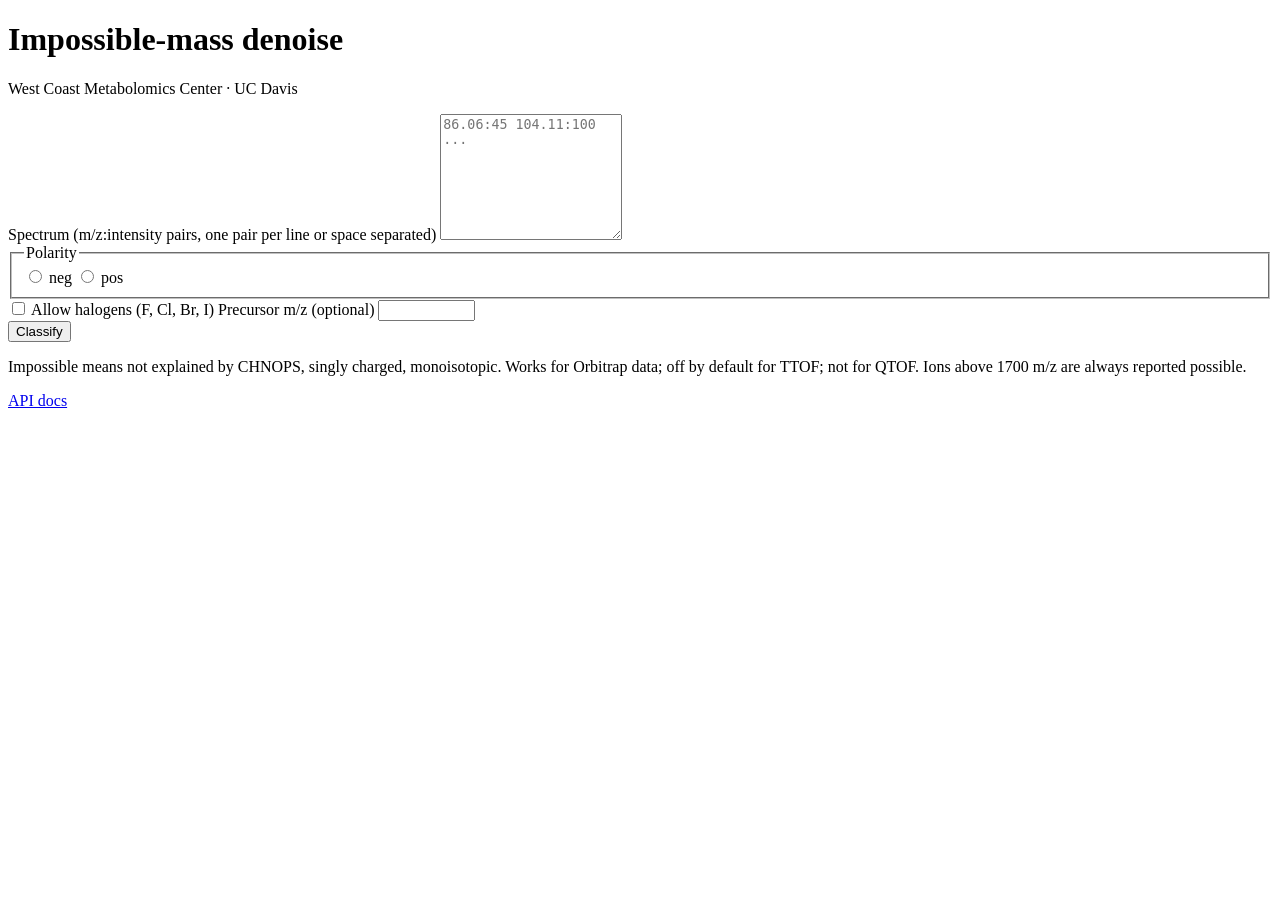
==== denoise_service/static/index.html @ 5b2153a5 "feat(service): UC Davis styled paste-and-plot page Manual check: served on :8300, headless Chrome at" ====
<!DOCTYPE html>
<html lang="en">
<head>
<meta charset="utf-8">
<meta name="viewport" content="width=device-width, initial-scale=1">
<meta name="theme-color" content="#022851">
<title>Impossible-mass denoise</title>
<link rel="stylesheet" href="/static/style.css">
</head>
<body>
<header class="site">
  <h1>Impossible-mass denoise</h1>
  <p class="sub">West Coast Metabolomics Center &middot; UC Davis</p>
</header>
<main>
  <form id="form" novalidate>
    <label for="spectrum">Spectrum (m/z:intensity pairs, one pair per line or space separated)</label>
    <textarea id="spectrum" rows="8" spellcheck="false" placeholder="86.06:45 104.11:100 ..."></textarea>

    <fieldset>
      <legend>Polarity</legend>
      <label class="inline"><input type="radio" name="mode" value="neg"> neg</label>
      <label class="inline"><input type="radio" name="mode" value="pos"> pos</label>
    </fieldset>

    <div class="row">
      <label class="inline"><input type="checkbox" id="halogens"> Allow halogens (F, Cl, Br, I)</label>
      <label class="inline" for="precursor">Precursor m/z (optional)
        <input type="text" inputmode="decimal" id="precursor" size="10"></label>
    </div>

    <button type="submit" id="go">Classify</button>
    <p id="message" role="alert" class="message" hidden></p>
  </form>

  <section id="result" aria-live="polite" hidden>
    <p id="summary" class="summary"></p>
    <div id="plot"></div>
    <div class="actions">
      <button type="button" id="copy" class="secondary">Copy as JSON</button>
      <span id="copystatus" class="muted"></span>
    </div>
    <table id="table">
      <thead><tr><th scope="col">m/z</th><th scope="col">Intensity</th><th scope="col">Verdict</th></tr></thead>
      <tbody></tbody>
    </table>
  </section>

  <p class="caveat">Impossible means not explained by CHNOPS, singly charged, monoisotopic. Works for Orbitrap data; off by default for TTOF; not for QTOF. Ions above 1700 m/z are always reported possible.</p>
  <p class="muted"><a href="/docs">API docs</a></p>
</main>
<script src="/static/app.js"></script>
</body>
</html>
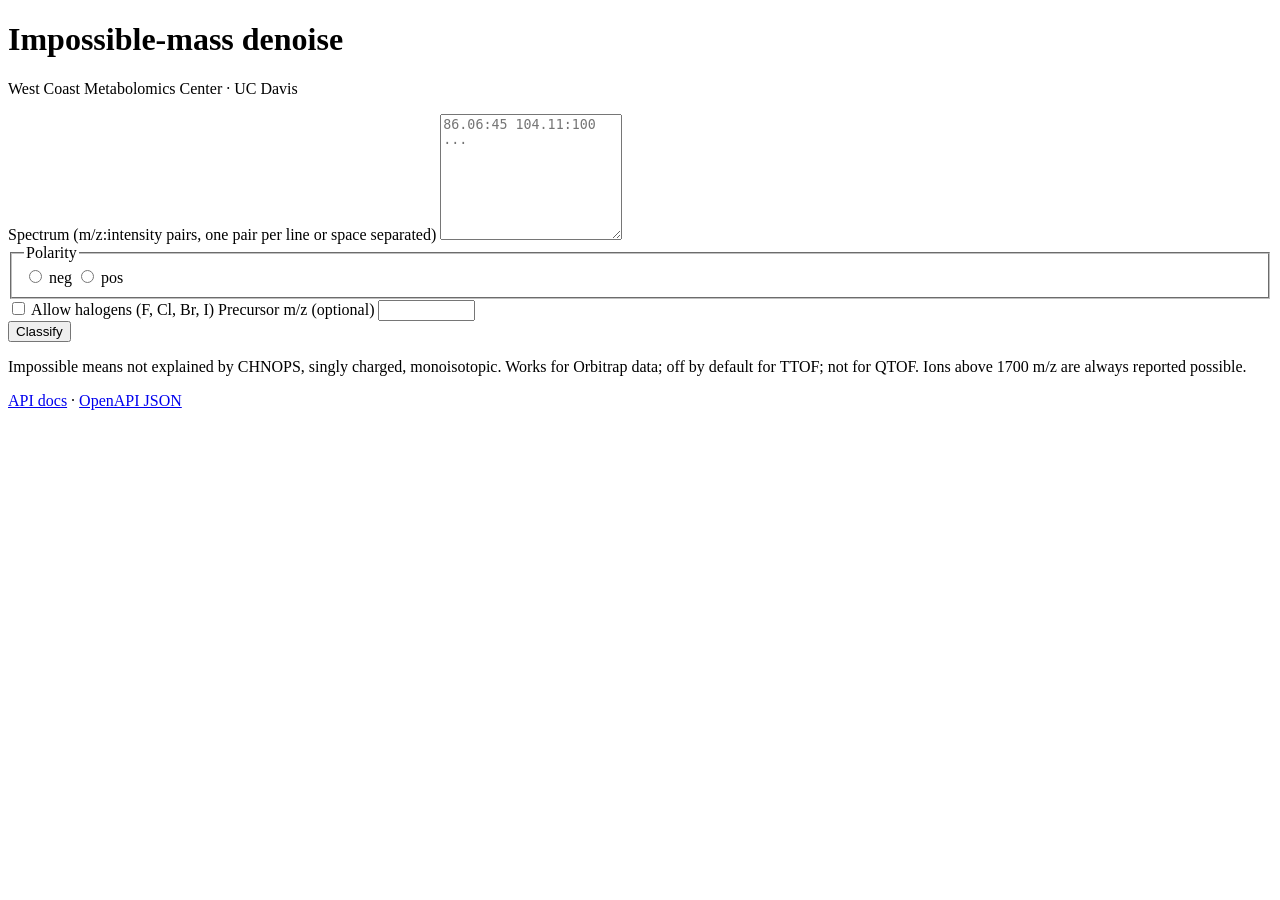
==== commit 80fffca4: "fix(service): CSP and no-cache on the page, OpenAPI JSON link Co-Authored-By: Claude Sonnet 5.5 <nor" ====
--- a/denoise_service/static/index.html
+++ b/denoise_service/static/index.html
@@ -47,7 +47,7 @@
   </section>
 
   <p class="caveat">Impossible means not explained by CHNOPS, singly charged, monoisotopic. Works for Orbitrap data; off by default for TTOF; not for QTOF. Ions above 1700 m/z are always reported possible.</p>
-  <p class="muted"><a href="/docs">API docs</a></p>
+  <p class="muted"><a href="/docs">API docs</a> &middot; <a href="/openapi.json">OpenAPI JSON</a></p>
 </main>
 <script src="/static/app.js"></script>
 </body>
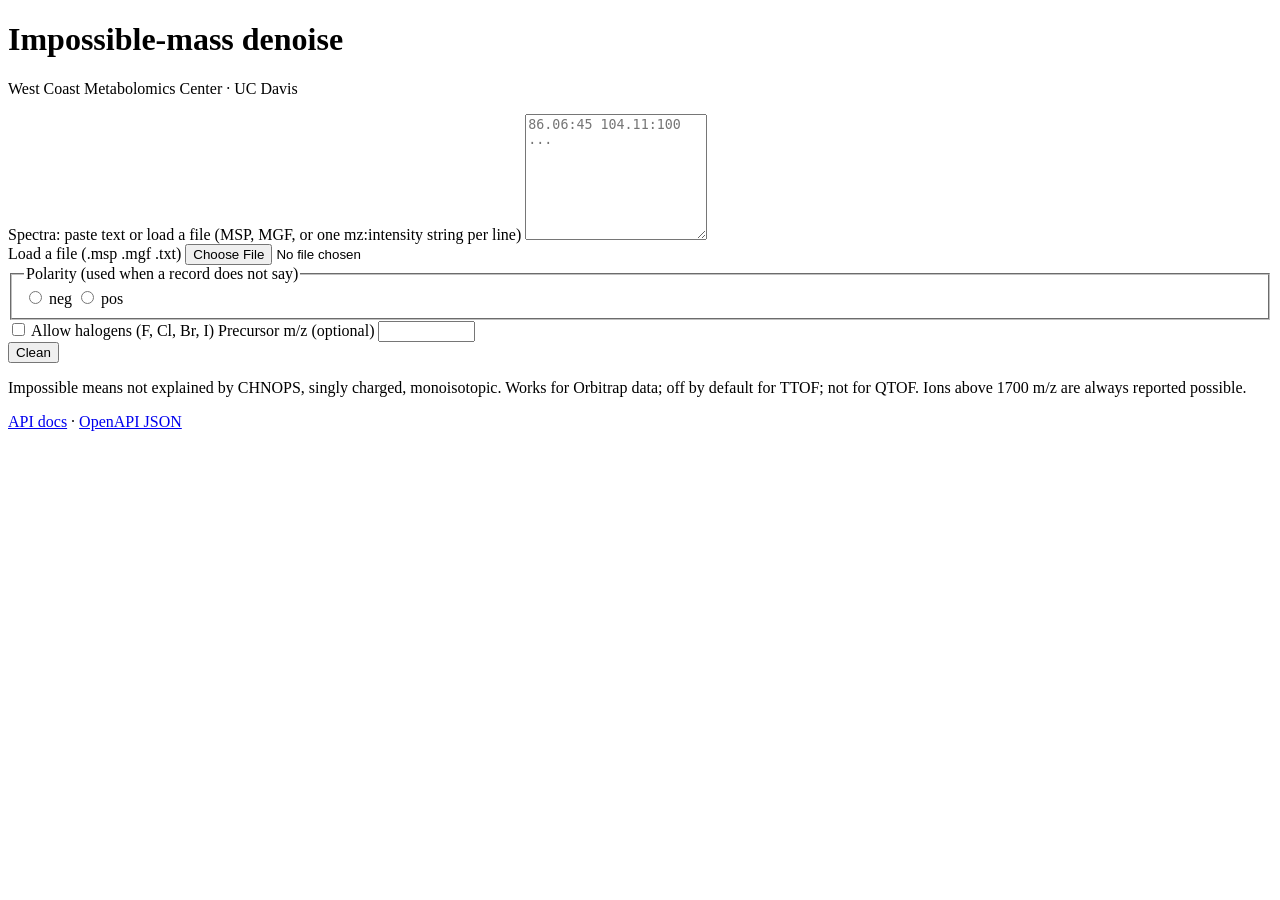
==== commit 8e8047dc: "feat(page): batch cleaning client with chunking and export Co-Authored-By: Claude Sonnet 5.5 <norepl" ====
--- a/denoise_service/static/index.html
+++ b/denoise_service/static/index.html
@@ -14,11 +14,17 @@
 </header>
 <main>
   <form id="form" novalidate>
-    <label for="spectrum">Spectrum (m/z:intensity pairs, one pair per line or space separated)</label>
+    <label for="spectrum">Spectra: paste text or load a file (MSP, MGF, or one mz:intensity string per line)</label>
     <textarea id="spectrum" rows="8" spellcheck="false" placeholder="86.06:45 104.11:100 ..."></textarea>
 
+    <div class="row">
+      <label class="filebtn" for="file">Load a file (.msp .mgf .txt)</label>
+      <input type="file" id="file" accept=".msp,.mgf,.txt,text/plain">
+      <span id="filename" class="muted"></span>
+    </div>
+
     <fieldset>
-      <legend>Polarity</legend>
+      <legend>Polarity (used when a record does not say)</legend>
       <label class="inline"><input type="radio" name="mode" value="neg"> neg</label>
       <label class="inline"><input type="radio" name="mode" value="pos"> pos</label>
     </fieldset>
@@ -29,17 +35,26 @@
         <input type="text" inputmode="decimal" id="precursor" size="10"></label>
     </div>
 
-    <button type="submit" id="go">Classify</button>
+    <button type="submit" id="go">Clean</button>
+    <button type="button" id="cancel" class="secondary" hidden>Cancel</button>
+    <p id="progress" class="muted" role="status" aria-live="polite"></p>
     <p id="message" role="alert" class="message" hidden></p>
   </form>
 
   <section id="result" aria-live="polite" hidden>
     <p id="summary" class="summary"></p>
-    <div id="plot"></div>
     <div class="actions">
+      <button type="button" id="download" class="secondary">Download cleaned</button>
+      <button type="button" id="copycleaned" class="secondary">Copy cleaned</button>
       <button type="button" id="copy" class="secondary">Copy as JSON</button>
       <span id="copystatus" class="muted"></span>
     </div>
+    <p id="plotinfo" class="muted"></p>
+    <div id="plot"></div>
+    <table id="records">
+      <thead><tr><th scope="col">#</th><th scope="col">Name</th><th scope="col">Ions</th><th scope="col">Impossible</th><th scope="col">Status</th><th scope="col"><span class="sr">Plot</span></th></tr></thead>
+      <tbody></tbody>
+    </table>
     <table id="table">
       <thead><tr><th scope="col">m/z</th><th scope="col">Intensity</th><th scope="col">Verdict</th></tr></thead>
       <tbody></tbody>
@@ -49,6 +64,7 @@
   <p class="caveat">Impossible means not explained by CHNOPS, singly charged, monoisotopic. Works for Orbitrap data; off by default for TTOF; not for QTOF. Ions above 1700 m/z are always reported possible.</p>
   <p class="muted"><a href="/docs">API docs</a> &middot; <a href="/openapi.json">OpenAPI JSON</a></p>
 </main>
+<script src="/static/lib.js"></script>
 <script src="/static/app.js"></script>
 </body>
 </html>
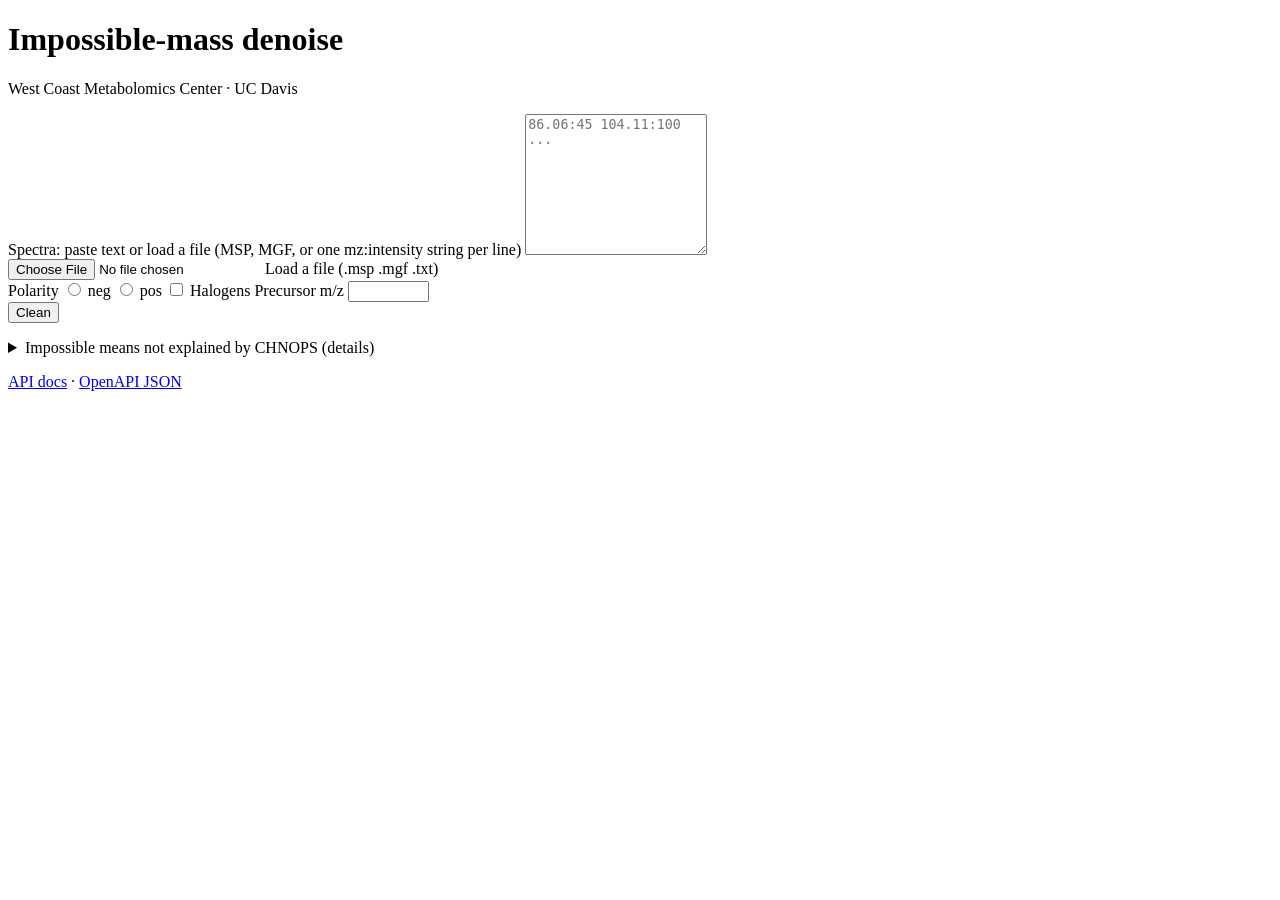
==== commit feb1c825: "feat(page): compact two-column layout and zoomable plot Co-Authored-By: Claude Sonnet 5.5 <noreply@a" ====
--- a/denoise_service/static/index.html
+++ b/denoise_service/static/index.html
@@ -12,36 +12,44 @@
   <h1>Impossible-mass denoise</h1>
   <p class="sub">West Coast Metabolomics Center &middot; UC Davis</p>
 </header>
-<main>
-  <form id="form" novalidate>
-    <label for="spectrum">Spectra: paste text or load a file (MSP, MGF, or one mz:intensity string per line)</label>
-    <textarea id="spectrum" rows="8" spellcheck="false" placeholder="86.06:45 104.11:100 ..."></textarea>
+<main class="layout">
+  <section class="input" aria-label="Input">
+    <form id="form" novalidate>
+      <label for="spectrum">Spectra: paste text or load a file (MSP, MGF, or one mz:intensity string per line)</label>
+      <textarea id="spectrum" rows="9" spellcheck="false" placeholder="86.06:45 104.11:100 ..."></textarea>
 
-    <div class="row">
-      <label class="filebtn" for="file">Load a file (.msp .mgf .txt)</label>
-      <input type="file" id="file" accept=".msp,.mgf,.txt,text/plain">
-      <span id="filename" class="muted"></span>
-    </div>
+      <div class="row filerow">
+        <input type="file" id="file" accept=".msp,.mgf,.txt,text/plain">
+        <label class="filebtn" for="file">Load a file (.msp .mgf .txt)</label>
+        <span id="filename" class="muted"></span>
+      </div>
 
-    <fieldset>
-      <legend>Polarity (used when a record does not say)</legend>
-      <label class="inline"><input type="radio" name="mode" value="neg"> neg</label>
-      <label class="inline"><input type="radio" name="mode" value="pos"> pos</label>
-    </fieldset>
+      <div class="row opts">
+        <span class="optgroup" role="radiogroup" aria-label="Polarity, used when a record does not say">
+          <span class="optlabel">Polarity</span>
+          <label class="inline"><input type="radio" name="mode" value="neg"> neg</label>
+          <label class="inline"><input type="radio" name="mode" value="pos"> pos</label>
+        </span>
+        <label class="inline"><input type="checkbox" id="halogens"> Halogens</label>
+        <label class="inline" for="precursor">Precursor m/z
+          <input type="text" inputmode="decimal" id="precursor" size="8"></label>
+      </div>
 
-    <div class="row">
-      <label class="inline"><input type="checkbox" id="halogens"> Allow halogens (F, Cl, Br, I)</label>
-      <label class="inline" for="precursor">Precursor m/z (optional)
-        <input type="text" inputmode="decimal" id="precursor" size="10"></label>
-    </div>
+      <div class="row">
+        <button type="submit" id="go">Clean</button>
+        <button type="button" id="cancel" class="secondary" hidden>Cancel</button>
+      </div>
+      <p id="progress" class="muted" role="status" aria-live="polite"></p>
+      <p id="message" role="alert" class="message" hidden></p>
+    </form>
+    <details class="caveat">
+      <summary>Impossible means not explained by CHNOPS (details)</summary>
+      <p>Impossible means not explained by CHNOPS, singly charged, monoisotopic. Works for Orbitrap data; off by default for TTOF; not for QTOF. Ions above 1700 m/z are always reported possible.</p>
+    </details>
+    <p class="muted"><a href="/docs">API docs</a> &middot; <a href="/openapi.json">OpenAPI JSON</a></p>
+  </section>
 
-    <button type="submit" id="go">Clean</button>
-    <button type="button" id="cancel" class="secondary" hidden>Cancel</button>
-    <p id="progress" class="muted" role="status" aria-live="polite"></p>
-    <p id="message" role="alert" class="message" hidden></p>
-  </form>
-
-  <section id="result" aria-live="polite" hidden>
+  <section id="result" class="output" aria-label="Result" aria-live="polite" hidden>
     <p id="summary" class="summary"></p>
     <div class="actions">
       <button type="button" id="download" class="secondary">Download cleaned</button>
@@ -50,19 +58,37 @@
       <span id="copystatus" class="muted"></span>
     </div>
     <p id="plotinfo" class="muted"></p>
-    <div id="plot"></div>
-    <table id="records">
-      <thead><tr><th scope="col">#</th><th scope="col">Name</th><th scope="col">Ions</th><th scope="col">Impossible</th><th scope="col">Status</th><th scope="col"><span class="sr">Plot</span></th></tr></thead>
-      <tbody></tbody>
-    </table>
-    <table id="table">
-      <thead><tr><th scope="col">m/z</th><th scope="col">Intensity</th><th scope="col">Verdict</th></tr></thead>
-      <tbody></tbody>
-    </table>
+    <div class="plotbar" role="group" aria-label="Plot zoom">
+      <button type="button" id="zoomin" class="secondary small" aria-label="Zoom in">+</button>
+      <button type="button" id="zoomout" class="secondary small" aria-label="Zoom out">&minus;</button>
+      <button type="button" id="panleft" class="secondary small" aria-label="Pan left">&larr;</button>
+      <button type="button" id="panright" class="secondary small" aria-label="Pan right">&rarr;</button>
+      <button type="button" id="zoomreset" class="secondary small">Reset</button>
+      <span id="range" class="muted"></span>
+    </div>
+    <div id="plot" tabindex="0" role="group" aria-label="Stick plot of ion intensity against m/z. Plus and minus zoom, left and right arrows pan, 0 resets."></div>
+    <p class="legend"><span class="sw possible"></span> Possible <span id="npossible"></span>
+      <span class="sw impossible"></span> Not explained by CHNOPS <span id="nimpossible"></span>
+      <span class="muted">Wheel or drag to zoom, shift-drag to pan, double-click to reset.</span></p>
+    <details>
+      <summary>Records</summary>
+      <div class="scroll">
+        <table id="records">
+          <thead><tr><th scope="col">#</th><th scope="col">Name</th><th scope="col">Ions</th><th scope="col">Impossible</th><th scope="col">Status</th><th scope="col"><span class="sr">Plot</span></th></tr></thead>
+          <tbody></tbody>
+        </table>
+      </div>
+    </details>
+    <details>
+      <summary>Ions of the plotted record</summary>
+      <div class="scroll">
+        <table id="table">
+          <thead><tr><th scope="col">m/z</th><th scope="col">Intensity</th><th scope="col">Verdict</th></tr></thead>
+          <tbody></tbody>
+        </table>
+      </div>
+    </details>
   </section>
-
-  <p class="caveat">Impossible means not explained by CHNOPS, singly charged, monoisotopic. Works for Orbitrap data; off by default for TTOF; not for QTOF. Ions above 1700 m/z are always reported possible.</p>
-  <p class="muted"><a href="/docs">API docs</a> &middot; <a href="/openapi.json">OpenAPI JSON</a></p>
 </main>
 <script src="/static/lib.js"></script>
 <script src="/static/app.js"></script>
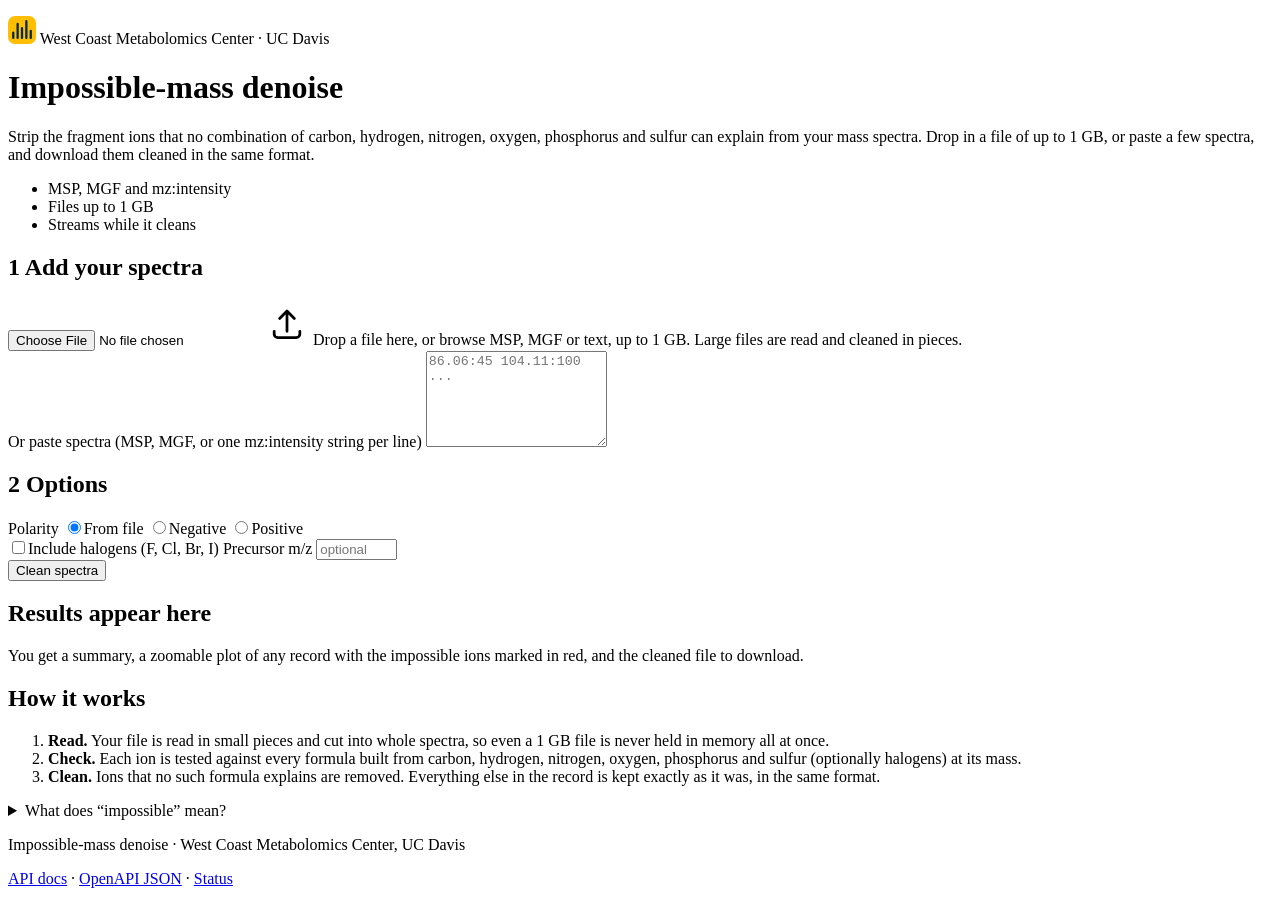
==== commit e92456b2: "Polished page: hero, cards, dropzone, segmented polarity, live progress, stat cards, dark mode; stre" ====
--- a/denoise_service/static/index.html
+++ b/denoise_service/static/index.html
@@ -4,92 +4,163 @@
 <meta charset="utf-8">
 <meta name="viewport" content="width=device-width, initial-scale=1">
 <meta name="theme-color" content="#022851">
+<meta name="color-scheme" content="light dark">
 <title>Impossible-mass denoise</title>
 <link rel="stylesheet" href="/static/style.css">
 </head>
 <body>
-<header class="site">
-  <h1>Impossible-mass denoise</h1>
-  <p class="sub">West Coast Metabolomics Center &middot; UC Davis</p>
+<header class="hero">
+  <div class="hero-inner">
+    <p class="brand"><svg class="mark" viewBox="0 0 32 32" width="28" height="28" aria-hidden="true" focusable="false"><rect width="32" height="32" rx="8" fill="#FFBF00"/><path d="M6 25V19M11 25V9M16 25V14M21 25V6M26 25V17" stroke="#022851" stroke-width="2.6" stroke-linecap="round"/></svg>
+      <span>West Coast Metabolomics Center &middot; UC Davis</span></p>
+    <h1>Impossible-mass denoise</h1>
+    <p class="lede">Strip the fragment ions that no combination of carbon, hydrogen, nitrogen, oxygen, phosphorus and sulfur can explain from your mass spectra. Drop in a file of up to 1 GB, or paste a few spectra, and download them cleaned in the same format.</p>
+    <ul class="chips" aria-label="Highlights">
+      <li>MSP, MGF and mz:intensity</li>
+      <li>Files up to 1 GB</li>
+      <li>Streams while it cleans</li>
+    </ul>
+  </div>
 </header>
+
 <main class="layout">
   <section class="input" aria-label="Input">
-    <form id="form" novalidate>
-      <label for="spectrum">Spectra: paste text or load a file (MSP, MGF, or one mz:intensity string per line)</label>
-      <textarea id="spectrum" rows="9" spellcheck="false" placeholder="86.06:45 104.11:100 ..."></textarea>
-
-      <div class="row filerow">
+    <form id="form" class="card" novalidate>
+      <h2 class="step"><span class="num" aria-hidden="true">1</span> Add your spectra</h2>
+      <div id="dropzone" class="dropzone">
         <input type="file" id="file" accept=".msp,.mgf,.txt,text/plain">
-        <label class="filebtn" for="file">Load a file (.msp .mgf .txt)</label>
-        <span id="filename" class="muted"></span>
+        <label class="dropface" for="file">
+          <svg class="dropicon" viewBox="0 0 48 48" width="44" height="44" aria-hidden="true" focusable="false"><path d="M24 33V11m0 0-8 8m8-8 8 8M10 33v3a4 4 0 0 0 4 4h20a4 4 0 0 0 4-4v-3" fill="none" stroke="currentColor" stroke-width="3" stroke-linecap="round" stroke-linejoin="round"/></svg>
+          <span class="droptitle">Drop a file here, or <span class="link">browse</span></span>
+          <span class="dropsub">MSP, MGF or text, up to 1 GB. Large files are read and cleaned in pieces.</span>
+        </label>
+      </div>
+      <div id="filechip" class="filechip" hidden>
+        <span class="fileicon" aria-hidden="true">&#9679;</span>
+        <span id="filename" class="filename"></span>
+        <button type="button" id="clearfile" class="secondary small" aria-label="Remove the loaded file">Remove</button>
       </div>
 
-      <div class="row opts">
-        <span class="optgroup" role="radiogroup" aria-label="Polarity, used when a record does not say">
-          <span class="optlabel">Polarity</span>
-          <label class="inline"><input type="radio" name="mode" value="neg"> neg</label>
-          <label class="inline"><input type="radio" name="mode" value="pos"> pos</label>
-        </span>
-        <label class="inline"><input type="checkbox" id="halogens"> Halogens</label>
-        <label class="inline" for="precursor">Precursor m/z
-          <input type="text" inputmode="decimal" id="precursor" size="8"></label>
+      <label for="spectrum" class="fieldlabel">Or paste spectra (MSP, MGF, or one mz:intensity string per line)</label>
+      <textarea id="spectrum" rows="6" spellcheck="false" placeholder="86.06:45 104.11:100 ..."></textarea>
+
+      <h2 class="step"><span class="num" aria-hidden="true">2</span> Options</h2>
+      <div class="opts">
+        <div class="seg" role="radiogroup" aria-label="Polarity, used when a record does not say">
+          <span class="optlabel" aria-hidden="true">Polarity</span>
+          <span class="segbtns">
+            <label class="segopt"><input type="radio" name="mode" value="" checked><span>From file</span></label>
+            <label class="segopt"><input type="radio" name="mode" value="neg"><span>Negative</span></label>
+            <label class="segopt"><input type="radio" name="mode" value="pos"><span>Positive</span></label>
+          </span>
+        </div>
+        <label class="toggle"><input type="checkbox" id="halogens" role="switch"><span class="track" aria-hidden="true"></span><span>Include halogens (F, Cl, Br, I)</span></label>
+        <label class="field" for="precursor"><span class="optlabel">Precursor m/z</span>
+          <input type="text" inputmode="decimal" id="precursor" size="8" placeholder="optional"></label>
+        <label class="toggle" id="savetoggle" hidden><input type="checkbox" id="streamsave" role="switch"><span class="track" aria-hidden="true"></span><span>Write straight to a file (best for very large files)</span></label>
       </div>
 
-      <div class="row">
-        <button type="submit" id="go">Clean</button>
+      <div class="actions primary-actions">
+        <button type="submit" id="go" class="primary">Clean spectra</button>
         <button type="button" id="cancel" class="secondary" hidden>Cancel</button>
       </div>
-      <p id="progress" class="muted" role="status" aria-live="polite"></p>
+
+      <div id="runpanel" class="runpanel" hidden>
+        <div id="bar" class="bar" role="progressbar" aria-label="Cleaning progress" aria-valuemin="0" aria-valuemax="100" aria-valuenow="0"><div id="barfill" class="barfill"></div></div>
+        <p id="readline" class="muted"></p>
+        <dl class="stats mini">
+          <div><dt>Records</dt><dd id="st-records">0</dd></div>
+          <div><dt>Speed</dt><dd id="st-speed">&ndash;</dd></div>
+          <div><dt>Time left</dt><dd id="st-eta">&ndash;</dd></div>
+          <div><dt>Format</dt><dd id="st-kind">&ndash;</dd></div>
+        </dl>
+      </div>
+      <p id="progress" class="muted status" role="status" aria-live="polite"></p>
       <p id="message" role="alert" class="message" hidden></p>
     </form>
+  </section>
+
+  <section class="outcol">
+    <div id="empty" class="card empty">
+      <h2>Results appear here</h2>
+      <p class="muted">You get a summary, a zoomable plot of any record with the impossible ions marked in red, and the cleaned file to download.</p>
+    </div>
+    <section id="result" class="card output" aria-label="Result" aria-live="polite" hidden>
+      <h2>Result</h2>
+      <dl class="stats cards">
+        <div class="stat"><dt>Records</dt><dd id="s-records">0</dd></div>
+        <div class="stat"><dt>Cleaned</dt><dd id="s-cleaned">0</dd></div>
+        <div class="stat"><dt>Passed through</dt><dd id="s-passed">0</dd></div>
+        <div class="stat accent"><dt>Ions removed</dt><dd id="s-removed">0%</dd><dd id="s-removed-n" class="sub"></dd></div>
+      </dl>
+      <p id="summary" class="summary"></p>
+      <div class="actions">
+        <button type="button" id="download" class="primary">Download cleaned</button>
+        <button type="button" id="savefile" class="secondary" hidden>Save cleaned file</button>
+        <button type="button" id="copycleaned" class="secondary">Copy cleaned</button>
+        <button type="button" id="copy" class="secondary">Copy as JSON</button>
+        <span id="copystatus" class="muted"></span>
+      </div>
+
+      <div class="plotpanel">
+        <h3>Spectrum plot</h3>
+        <p id="plotinfo" class="muted"></p>
+        <div class="plotbar" role="group" aria-label="Plot zoom">
+          <button type="button" id="zoomin" class="secondary small" aria-label="Zoom in">+</button>
+          <button type="button" id="zoomout" class="secondary small" aria-label="Zoom out">&minus;</button>
+          <button type="button" id="panleft" class="secondary small" aria-label="Pan left">&larr;</button>
+          <button type="button" id="panright" class="secondary small" aria-label="Pan right">&rarr;</button>
+          <button type="button" id="zoomreset" class="secondary small">Reset</button>
+          <span id="range" class="muted"></span>
+        </div>
+        <div id="plot" tabindex="0" role="group" aria-label="Stick plot of ion intensity against m/z. Plus and minus zoom, left and right arrows pan, 0 resets."></div>
+        <p class="legend"><span class="sw possible"></span> Possible <span id="npossible"></span>
+          <span class="sw impossible"></span> Not explained by CHNOPS <span id="nimpossible"></span>
+          <span class="muted">Wheel or drag to zoom, shift-drag to pan, double-click to reset.</span></p>
+      </div>
+
+      <details>
+        <summary>Records</summary>
+        <p id="recordsnote" class="muted"></p>
+        <div class="scroll">
+          <table id="records">
+            <thead><tr><th scope="col">#</th><th scope="col">Name</th><th scope="col">Ions</th><th scope="col">Impossible</th><th scope="col">Status</th><th scope="col"><span class="sr">Plot</span></th></tr></thead>
+            <tbody></tbody>
+          </table>
+        </div>
+      </details>
+      <details>
+        <summary>Ions of the plotted record</summary>
+        <div class="scroll">
+          <table id="table">
+            <thead><tr><th scope="col">m/z</th><th scope="col">Intensity</th><th scope="col">Verdict</th></tr></thead>
+            <tbody></tbody>
+          </table>
+        </div>
+      </details>
+    </section>
+  </section>
+</main>
+
+<section class="how" aria-label="How it works">
+  <div class="how-inner">
+    <h2>How it works</h2>
+    <ol class="steps">
+      <li><strong>Read.</strong> Your file is read in small pieces and cut into whole spectra, so even a 1 GB file is never held in memory all at once.</li>
+      <li><strong>Check.</strong> Each ion is tested against every formula built from carbon, hydrogen, nitrogen, oxygen, phosphorus and sulfur (optionally halogens) at its mass.</li>
+      <li><strong>Clean.</strong> Ions that no such formula explains are removed. Everything else in the record is kept exactly as it was, in the same format.</li>
+    </ol>
     <details class="caveat">
-      <summary>Impossible means not explained by CHNOPS (details)</summary>
+      <summary>What does &ldquo;impossible&rdquo; mean?</summary>
       <p>Impossible means not explained by CHNOPS, singly charged, monoisotopic. Works for Orbitrap data; off by default for TTOF; not for QTOF. Ions above 1700 m/z are always reported possible.</p>
     </details>
-    <p class="muted"><a href="/docs">API docs</a> &middot; <a href="/openapi.json">OpenAPI JSON</a></p>
-  </section>
+  </div>
+</section>
 
-  <section id="result" class="output" aria-label="Result" aria-live="polite" hidden>
-    <p id="summary" class="summary"></p>
-    <div class="actions">
-      <button type="button" id="download" class="secondary">Download cleaned</button>
-      <button type="button" id="copycleaned" class="secondary">Copy cleaned</button>
-      <button type="button" id="copy" class="secondary">Copy as JSON</button>
-      <span id="copystatus" class="muted"></span>
-    </div>
-    <p id="plotinfo" class="muted"></p>
-    <div class="plotbar" role="group" aria-label="Plot zoom">
-      <button type="button" id="zoomin" class="secondary small" aria-label="Zoom in">+</button>
-      <button type="button" id="zoomout" class="secondary small" aria-label="Zoom out">&minus;</button>
-      <button type="button" id="panleft" class="secondary small" aria-label="Pan left">&larr;</button>
-      <button type="button" id="panright" class="secondary small" aria-label="Pan right">&rarr;</button>
-      <button type="button" id="zoomreset" class="secondary small">Reset</button>
-      <span id="range" class="muted"></span>
-    </div>
-    <div id="plot" tabindex="0" role="group" aria-label="Stick plot of ion intensity against m/z. Plus and minus zoom, left and right arrows pan, 0 resets."></div>
-    <p class="legend"><span class="sw possible"></span> Possible <span id="npossible"></span>
-      <span class="sw impossible"></span> Not explained by CHNOPS <span id="nimpossible"></span>
-      <span class="muted">Wheel or drag to zoom, shift-drag to pan, double-click to reset.</span></p>
-    <details>
-      <summary>Records</summary>
-      <div class="scroll">
-        <table id="records">
-          <thead><tr><th scope="col">#</th><th scope="col">Name</th><th scope="col">Ions</th><th scope="col">Impossible</th><th scope="col">Status</th><th scope="col"><span class="sr">Plot</span></th></tr></thead>
-          <tbody></tbody>
-        </table>
-      </div>
-    </details>
-    <details>
-      <summary>Ions of the plotted record</summary>
-      <div class="scroll">
-        <table id="table">
-          <thead><tr><th scope="col">m/z</th><th scope="col">Intensity</th><th scope="col">Verdict</th></tr></thead>
-          <tbody></tbody>
-        </table>
-      </div>
-    </details>
-  </section>
-</main>
+<footer class="site">
+  <p>Impossible-mass denoise &middot; West Coast Metabolomics Center, UC Davis</p>
+  <p><a href="/docs">API docs</a> &middot; <a href="/openapi.json">OpenAPI JSON</a> &middot; <a href="/healthz">Status</a></p>
+</footer>
 <script src="/static/lib.js"></script>
 <script src="/static/app.js"></script>
 </body>
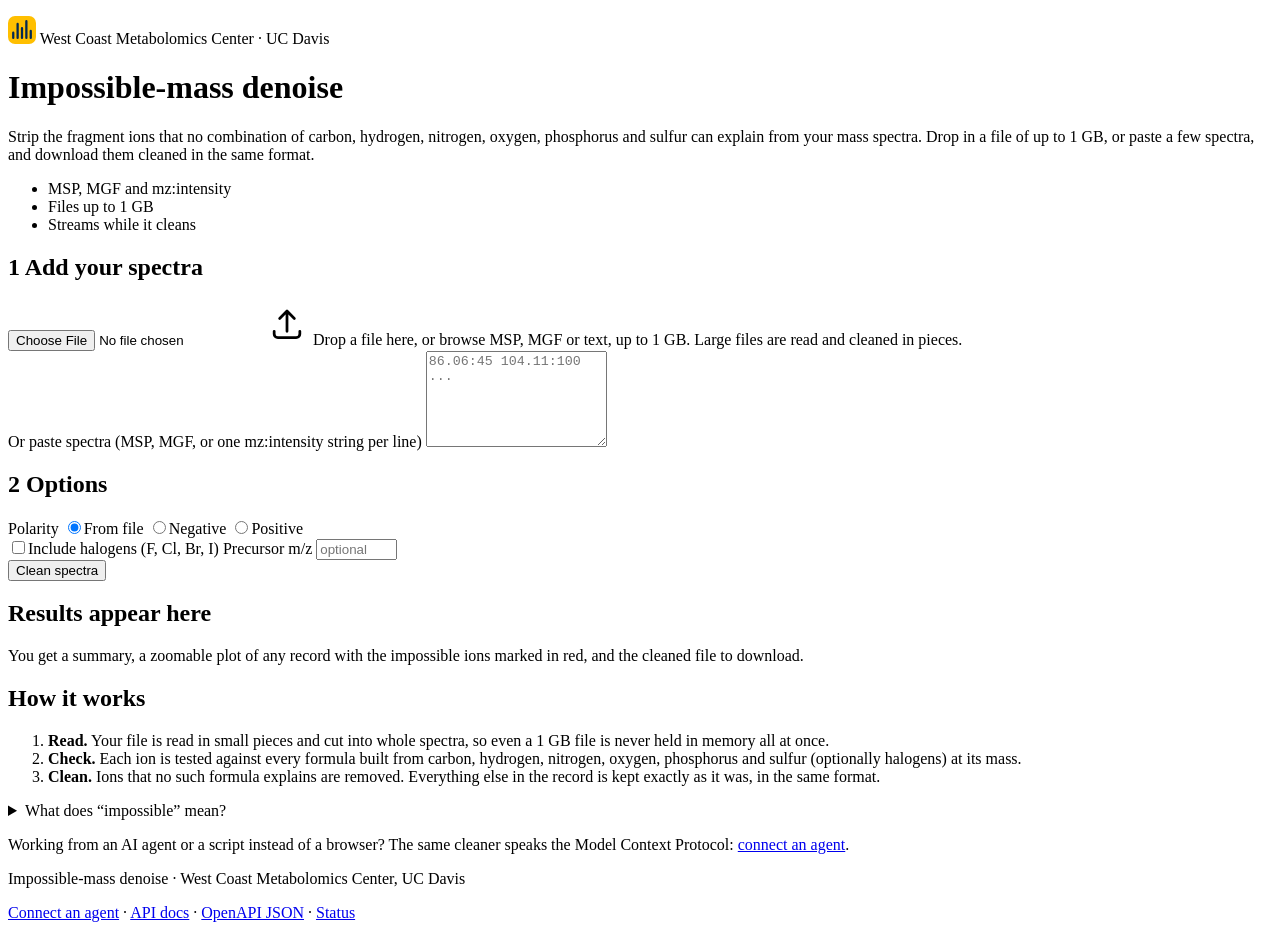
==== commit 20cf26ac: "Answer inside the bytes an agent reads, and say what was given up Capping the number of removals was" ====
--- a/denoise_service/static/index.html
+++ b/denoise_service/static/index.html
@@ -154,12 +154,13 @@
       <summary>What does &ldquo;impossible&rdquo; mean?</summary>
       <p>Impossible means not explained by CHNOPS, singly charged, monoisotopic. Works for Orbitrap data; off by default for TTOF; not for QTOF. Ions above 1700 m/z are always reported possible.</p>
     </details>
+    <p class="muted">Working from an AI agent or a script instead of a browser? The same cleaner speaks the Model Context Protocol: <a href="/mcp">connect an agent</a>.</p>
   </div>
 </section>
 
 <footer class="site">
   <p>Impossible-mass denoise &middot; West Coast Metabolomics Center, UC Davis</p>
-  <p><a href="/docs">API docs</a> &middot; <a href="/openapi.json">OpenAPI JSON</a> &middot; <a href="/healthz">Status</a></p>
+  <p><a href="/mcp">Connect an agent</a> &middot; <a href="/docs">API docs</a> &middot; <a href="/openapi.json">OpenAPI JSON</a> &middot; <a href="/healthz">Status</a></p>
 </footer>
 <script src="/static/lib.js"></script>
 <script src="/static/app.js"></script>
